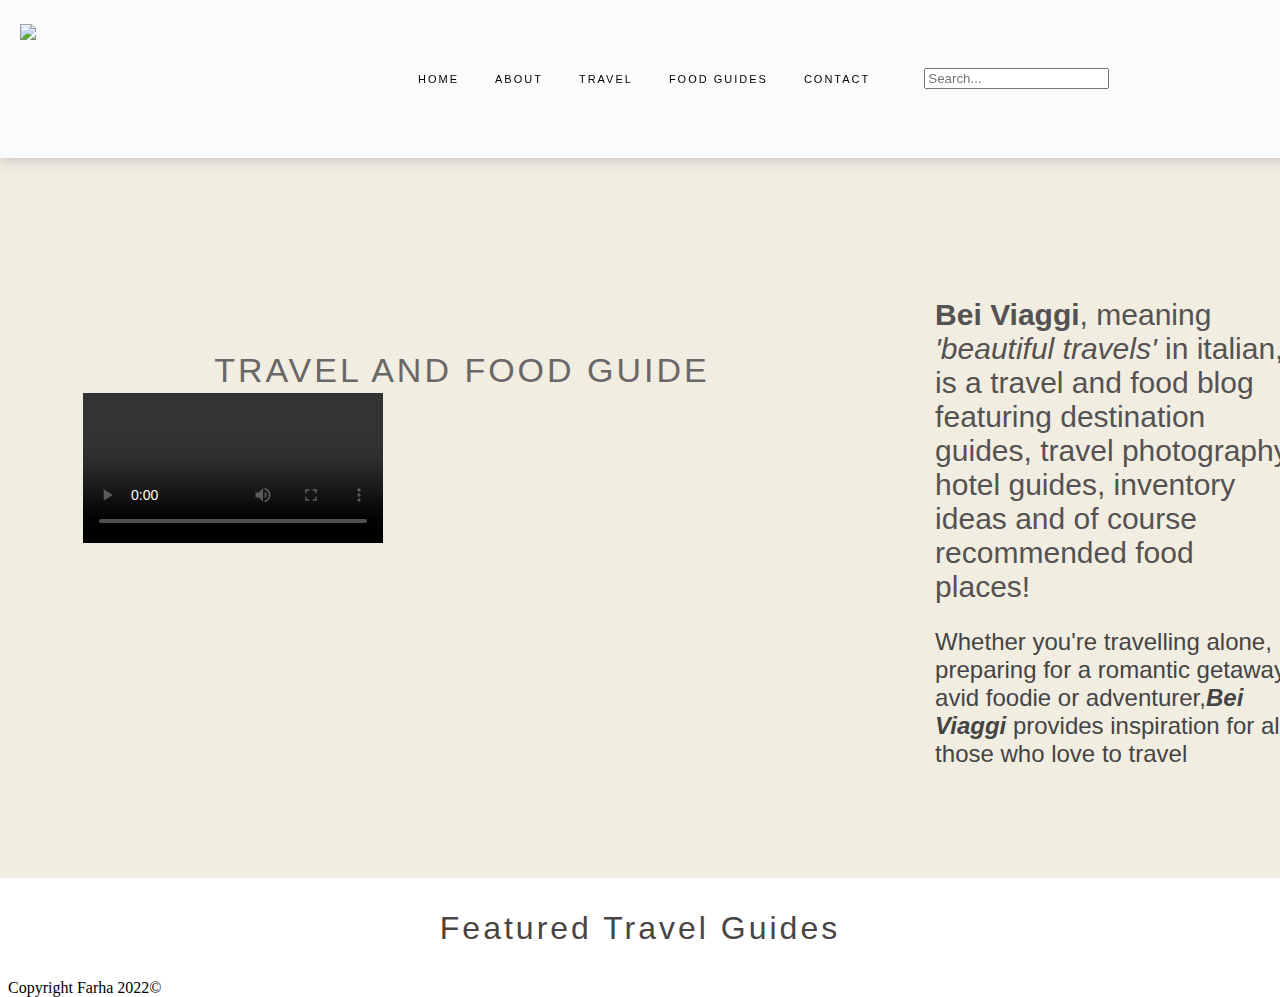
==== index.html @ d99a4c62 "hqhfqh" ====
<!DOCTYPE html>

<html lang="en">
    <head>
        <meta charset="UTF-8">
            <title>Travel tips for Sicily
            </title>
        <link rel="stylesheet" href="style.css">
        <script src="javascript.js"></script>
    </head>

    <body>
        <header>
            <div class="header">
                <div id="titlepic">
                    <h1><img src="/home/fara4311/Sam/images/logo.png"></h1>
                </div>
                <div class="col-xs-9 header_section_bottom_right" style="height: 97.838px;">
                    <nav id="main_menu_under_header" class="site-menu">
                        <div class="menu-bar"><ul id="menu-menu" class="menu"><li id="menu-item-1030" class="menu-item menu-item-type-custom menu-item-object-custom current-menu-item current_page_item menu-item-home menu-item-1030"><a href="index.html" aria-current="page">Home</a></li>
<li id="menu-item-871" class="menu-item menu-item-type-post_type menu-item-object-page menu-item-871"><a href="About.html">About</a></li>
<li id="menu-item-9160" class="menu-item menu-item-type-custom menu-item-object-custom menu-item-has-children menu-item-9160"><a href="#">Travel</a>
<ul class="sub-menu">
<li id="menu-item-9156" class="menu-item menu-item-type-custom menu-item-object-custom menu-item-has-children menu-item-9156"><a href="#">Destination Guides</a>
<ul class="sub-menu">
    <li id="menu-item-7815" class="menu-item menu-item-type-post_type menu-item-object-page menu-item-7815"><a href="Italy.html">Italy</a></li>
    <li id="menu-item-7560" class="menu-item menu-item-type-post_type menu-item-object-page menu-item-7560"><a href="Egypt.html">Egypt</a></li>
    <li id="menu-item-10622" class="menu-item menu-item-type-post_type menu-item-object-page menu-item-10622"><a href="Madeira.html">Madeira</a></li>
    <li id="menu-item-8018" class="menu-item menu-item-type-post_type menu-item-object-page menu-item-8018"><a href="York.html">York</a></li>
</ul></li>
</li></ul>
<li id="menu-item-9140" class="menu-item menu-item-type-custom menu-item-object-custom menu-item-has-children menu-item-9140"><a href="#">Food Guides</a>
    <ul class="sub-menu">
    <li id="menu-item-0002" class="menu-item menu-item-type-post_type menu-item-object-page menu-item-0002"><a href="Italyfood.html">Italy</a></li>
    <li id="menu-item-0003" class="menu-item menu-item-type-post_type menu-item-object-page menu-item-0003"><a href="Egyptfood.html">Egypt</a></li>
    <li id="menu-item-0004" class="menu-item menu-item-type-post_type menu-item-object-page menu-item-0004"><a href="Madeirafood.html">Madeira</a></li>
    <li id="menu-item-0005" class="menu-item menu-item-type-post_type menu-item-object-page menu-item-0005"><a href="Yorkfood.html">York</a></li>
    <li id="menu-item-0005" class="menu-item menu-item-type-post_type menu-item-object-page menu-item-0005"><a href="Londonfood.html">London</a></li>
</ul>
</li>
<li id="menu-item-0006" class="menu-item menu-item-type-custom menu-item-object-custom menu-item-has-children menu-item-0006"><a href="Contact.html">Contact</a>
    <ul class="sub-menu">
    </ul>
<li class="socialz top-socialz" href="https://www.instagram.com/drfarahaesthetics/" target="_blank" rel="nofollow noopener" aria-label="Instagram" title="Instagram"><i class="pipdigicons pipdigicons_fab pipdigicons-instagram"></i></a><a href="https://www.facebook.com/farhamirza" target="_blank" rel="nofollow noopener" aria-label="Facebook" title="Facebook"><i class="pipdigicons pipdigicons_fab pipdigicons-facebook"></i></a><a href="mailto:fara4311@hotmail.co.uk" target="_blank" rel="nofollow noopener" aria-label="Email" title="Email"><i class="pipdigicons pipdigicons-envelope"></i></a><a id="p3_search_btn" class="toggle-search" aria-label="Search" title="Search"><i class="pipdigicons pipdigicons-search"></i></a></li><li class="pipdig_navbar_search"><form role="search" method="get" class="search-form" action="index.html">
<div class="form-group">
    <input type="search" class="form-control" placeholder="Search..." value="" name="s" autocomplete="off">
</div>
</form></li></ul></div>						</nav>
                                        </div>
        </div>    
    </header>
    <div class="container">
        <div class="firstcolumn">    
        <h2><span>TRAVEL AND FOOD GUIDE</span>
            </h2>
        <video controls autoplay>
            <div id="video1"><source src="/home/fara4311/Sam/images/Egypt.mov" type="video/mp4">
          </video></div>
        </div>        
        <div class="secondcolumn">
            <div id="img2"><img src="/home/fara4311/Sam/images/picofme.jpg">
                </div>
            <p><strong>Bei Viaggi</strong>, meaning <em>'beautiful travels'</em> in italian, is a travel and food blog featuring destination guides, travel photography, hotel guides, inventory ideas and of course recommended food places!</p>
            <p id="para2">Whether you're travelling alone, preparing for a romantic getaway, avid foodie or adventurer,<strong><em>Bei Viaggi</strong></em> provides inspiration for all those who love to travel</p>
        </div>
    </div>
<div class="containertwo">
<h3> Featured Travel Guides </h3>
</div>
<footer>Copyright Farha 2022©</footer>
    </body>
</html>
---- style.css ----
.header {
    position: fixed;
    top: 0px;
    left: 0px;
    padding: 30px;
    width: 100%;
    background-color:rgb(250, 251, 252);
    box-shadow:0 5px 10px rgba(88, 86, 86, 0.19);
    }

    .content {font-size: 30px;

        margin: 25px;
        width: 50px;
        color:rgb(164, 62, 47);
        }

    #titlepic {position:fixed;
        width: 250px;
        height: 200px;
        top:-10px;
        left: 20px;
        }
    
    body {position:relative;top:180px;}

    .col-xs-9 {
        width: 75%;}

    .header_section_bottom_right #main_menu_under_header {
        position:fixed;
        left: 400px;
        top: 50%;
        transform: translateY(-50%);
    }

    .site-menu {
        position: relative;
        z-index: 99;
    }
    .menu-text {
        display: none;
        float: right;
        padding: 13px 20px;
        font-size: 16px;
        line-height: 24px;
    }
    .menu-bar ul {
        margin: 0;
        padding: 0;
        font-size: 0;
        list-style: none;
    }
    .menu-bar ul li {
        position: relative;
    }
    .menu-bar ul li a {
        display: block;
        text-decoration: none;
        line-height: 38px;
        font-size: 11px;
        font-weight: 400;
        font-family: Montserrat, sans-serif;
        text-transform: uppercase;
        letter-spacing: 2px;
        padding: 0 18px;
        color: #000;
        -moz-transition: all 0.25s ease-out; -webkit-transition: all 0.25s ease-out; transition: all 0.25s ease-out;
    }
    .menu-bar ul li a:hover {
        color: #999;
    }
    .menu-bar {
        height: auto;
    }
    .menu-bar ul ul {
        opacity: 0;
        visibility: hidden;
        -moz-transition: all 0.17s ease-out; -webkit-transition: all 0.17s ease-out; transition: all 0.17s ease-out;
        position: absolute;
        top: 38px;
        left: 0;
        width: auto;
        background: #fff;
        border: none;
        text-align: left;
    }
    .menu-bar ul ul ul {
        position: absolute;
        top: 0;
        left: 100%;
    }
    .menu-bar ul li:hover > ul {
        opacity: 1;
        visibility: visible;
    }
    .menu-bar > ul > li {
        display: inline-block;
    }
    .menu-bar ul ul li {
        display: block;
        padding: 0;
        border-right: none;
    }
    .menu-bar ul li ul a {
    line-height: 1.4;
    padding: 6px 18px;
    min-width: 170px;
    }
    .site-top.stickybar{
    position: fixed;
    top: 0;
    left: 0;
    width: 100%;
    z-index: 5000;
    }
    .sticky-nudge {
        margin-top: 30px;
    }
    .site-header {
        position: relative;
        top: 0;
        left: 0;
        width: 100%;
        z-index: 9;
        background: #fff;
        -moz-transition: all 0.25s ease-out; -webkit-transition: all 0.25s ease-out; transition: all 0.25s ease-out;
    }
    .site-header .container {
        background: none;
        padding-top: 15px;
        padding-bottom: 15px;
        -moz-transition: all 0.25s ease-out; -webkit-transition: all 0.25s ease-out; transition: all 0.25s ease-out;
    }
    .site-header.site-header-2 {
        position: relative;
    }
    .site-header.site-header-2 .container {
        padding-top: 60px;
        padding-bottom: 30px;
    }
    .site-header.shift_the_nav {
        box-shadow: 0 1px 8px 0 rgba(0, 0, 0, 0.08);
        opacity: .98;
        padding-bottom: 0 !important;
        position: fixed;
    }
    .shift_the_nav .container .site-title {
        font-size: 60px;
    }
    .site-branding {
        text-align: center;
    }
    .site-title {
        margin: 0;
        font-size: 80px;
        font-family: Paradise, serif;
        font-weight: 400 !important;
        line-height: 1;
        color: #000;
        text-transform: none;
        letter-spacing: 0;
        /*
        overflow: hidden;
        white-space: nowrap;
        */
    }
    .site-title img {
        margin: 0 auto;
        display: block;
        max-width: 100%;
        height: auto;
    }
    .site-title a {
        color: #000;
    }
    .site-title a:hover,
    .site-title a:focus {
        text-decoration: none;
    }
    .site-description {
        color: #444;
        font-size: 15px;
        font-weight: 400;
        line-height: 1.5;
        margin: 10px auto 0;
        font: 10px Montserrat, sans-serif;
        letter-spacing: 2px;
        text-transform: uppercase;
    }
    
    .header_section_bottom_right #main_menu_under_header {
        position: absolute;
        right: 10px;
        top: 50%;
        transform: translateY(-50%);
    }
    
    #header_widget_section {
        padding: 10px 0;
    }
    
    #ad-area-2 {
        padding: 20px 0;
    }
    
    #ad-area-2 .widget {
        margin-bottom: 35px;
    }
    #widget_area_before_first {
        padding-bottom: 30px;
    }
    

    .container 
    {  display:flex;
        flex-direction: row;
    background-color: rgba(222, 210, 181, 0.4);
margin-top: -40px;
margin-left: -25px;
margin-right: -24px;
align-items: center;
}


.firstcolumn {
align-items: center;
width:70%;
margin-left:100px;
margin-bottom: 100px;
}

video {max-width: 100%; max-height: 90%;}

#video1 {width:90%;height:90%;
margin-top:70px; position:center;}

h2 {font-size: 34px; color:rgb(105, 103, 103);
    width: 90%; 
   text-align: center; 
   line-height: 0.1em;
   margin: 10px 0 20px;
   margin-top: -10px; 
font-family: Montserrat, sans-serif;
font-weight: 100;
letter-spacing: 3px;
   
 } 
 
 h2 span {  
     background-color: transparent;
}
 
.secondcolumn {
width:30%;
margin-left: 10px;
margin-top:100px;
margin-bottom: 100px;

}

img {object-fit: contain;}

#img2 {
    height: 40%;
    width: 40%;
    margin: auto;
    margin: auto;
    clip-path:circle();
}

p {
    color:rgb(84, 82, 82);
font-size: 30px;
margin-bottom:10px;
font-family: Montserrat, sans-serif;}
#para2 {color:#444;
font-size: 24px;
font-family:Montserrat, sans-serif;
}

h3 {
    color:rgb(72, 69, 69);
    font-size: 32px;
    font-weight: 100;
    text-align: center;
    font-family: Montserrat, sans-serif;
    letter-spacing: 3px;
}
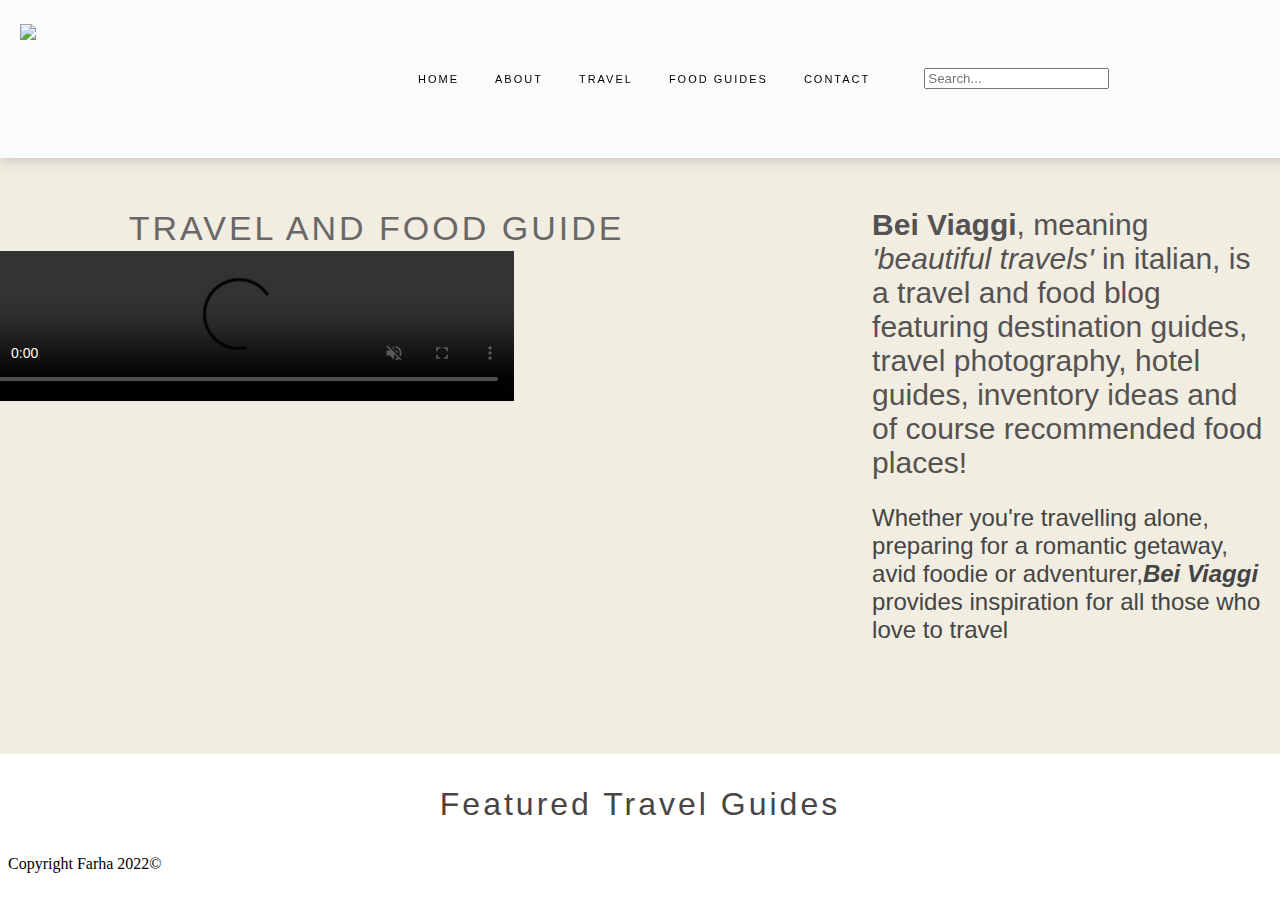
==== commit 33b8bc0d: "hdiwqhdoiqwo" ====
--- a/index.html
+++ b/index.html
@@ -53,9 +53,9 @@
         <div class="firstcolumn">    
         <h2><span>TRAVEL AND FOOD GUIDE</span>
             </h2>
-        <video controls autoplay>
-            <div id="video1"><source src="/home/fara4311/Sam/images/Egypt.mov" type="video/mp4">
-          </video></div>
+        <video id= "videob" width= "60%" height="25%" controls muted autoplay loop>
+            <source src="/home/fara4311/Sam/images/Egypt.mov" type="video/mp4">
+        </video>
         </div>        
         <div class="secondcolumn">
             <div id="img2"><img src="/home/fara4311/Sam/images/picofme.jpg">
--- a/style.css
+++ b/style.css
@@ -218,7 +218,7 @@
     {  display:flex;
         flex-direction: row;
     background-color: rgba(222, 210, 181, 0.4);
-margin-top: -40px;
+margin-top: -100px;
 margin-left: -25px;
 margin-right: -24px;
 align-items: center;
@@ -228,14 +228,12 @@
 .firstcolumn {
 align-items: center;
 width:70%;
-margin-left:100px;
+margin-left:-20px;
 margin-bottom: 100px;
-}
-
-video {max-width: 100%; max-height: 90%;}
-
-#video1 {width:90%;height:90%;
-margin-top:70px; position:center;}
+margin-top: -100px;
+}
+
+img {max-width: 100%; max-height: 90%;}
 
 h2 {font-size: 34px; color:rgb(105, 103, 103);
     width: 90%; 
@@ -253,10 +251,14 @@
      background-color: transparent;
 }
  
+.videob {margin-right: 10px; 
+width: 100%;}
+
+
 .secondcolumn {
 width:30%;
-margin-left: 10px;
-margin-top:100px;
+margin-left: -10px;
+margin-top:70px;
 margin-bottom: 100px;
 
 }
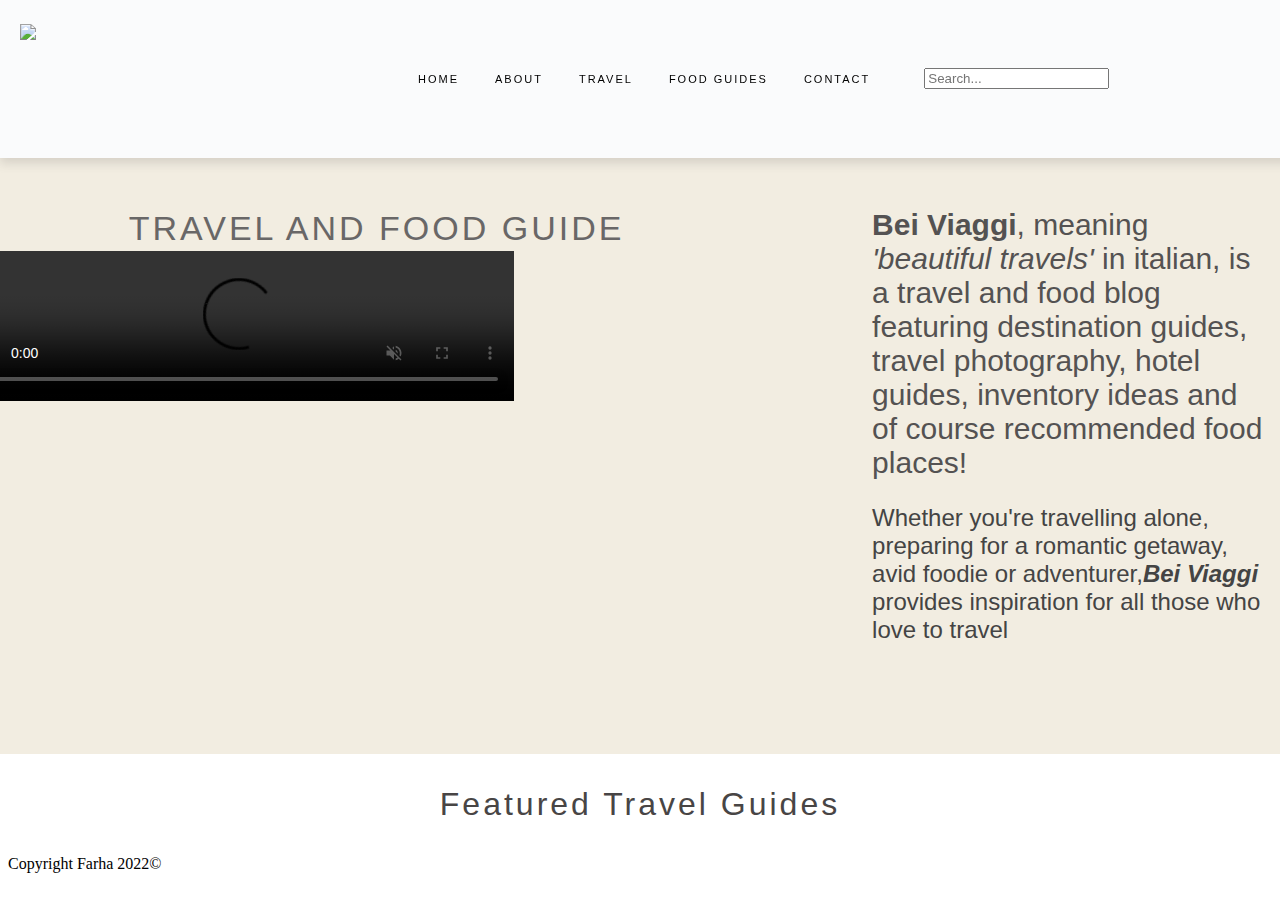
==== commit 7f347a8d: "i[pqwikfpqw" ====
--- a/index.html
+++ b/index.html
@@ -7,6 +7,9 @@
             </title>
         <link rel="stylesheet" href="style.css">
         <script src="javascript.js"></script>
+        <script>
+            alert ('videob');
+        </script>
     </head>
 
     <body>
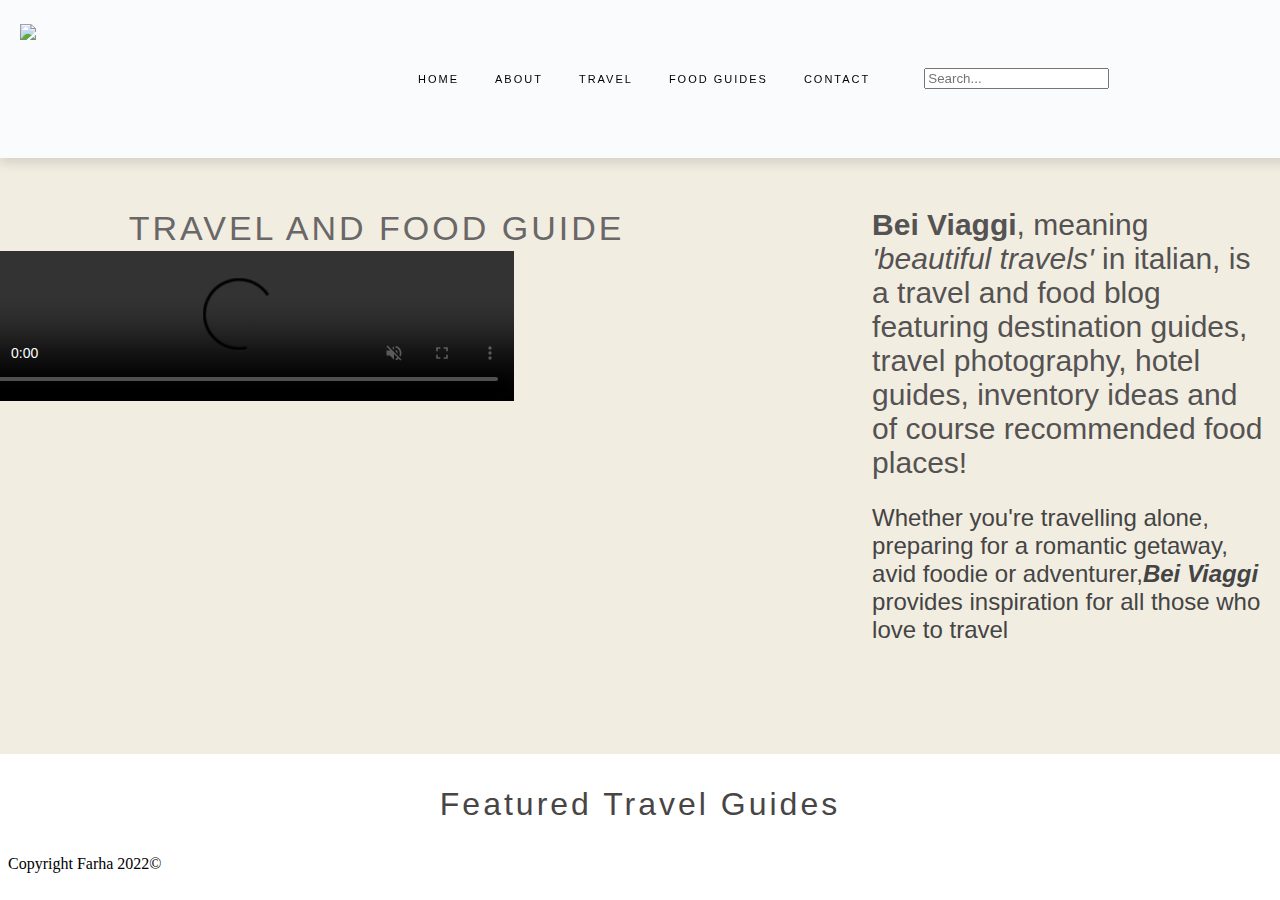
==== commit 22c43c31: "eioqwheoiqw" ====
--- a/index.html
+++ b/index.html
@@ -3,13 +3,10 @@
 <html lang="en">
     <head>
         <meta charset="UTF-8">
-            <title>Travel tips for Sicily
+            <title>Bei Viaggi
             </title>
         <link rel="stylesheet" href="style.css">
-        <script src="javascript.js"></script>
-        <script>
-            alert ('videob');
-        </script>
+        <script src="/home/fara4311/Sam/First-website/javascript.js"></script>
     </head>
 
     <body>
@@ -56,7 +53,7 @@
         <div class="firstcolumn">    
         <h2><span>TRAVEL AND FOOD GUIDE</span>
             </h2>
-        <video id= "videob" width= "60%" height="25%" controls muted autoplay loop>
+        <video id= "videob" width= "60%" height="25%" controls="" muted autoplay loop>
             <source src="/home/fara4311/Sam/images/Egypt.mov" type="video/mp4">
         </video>
         </div>        
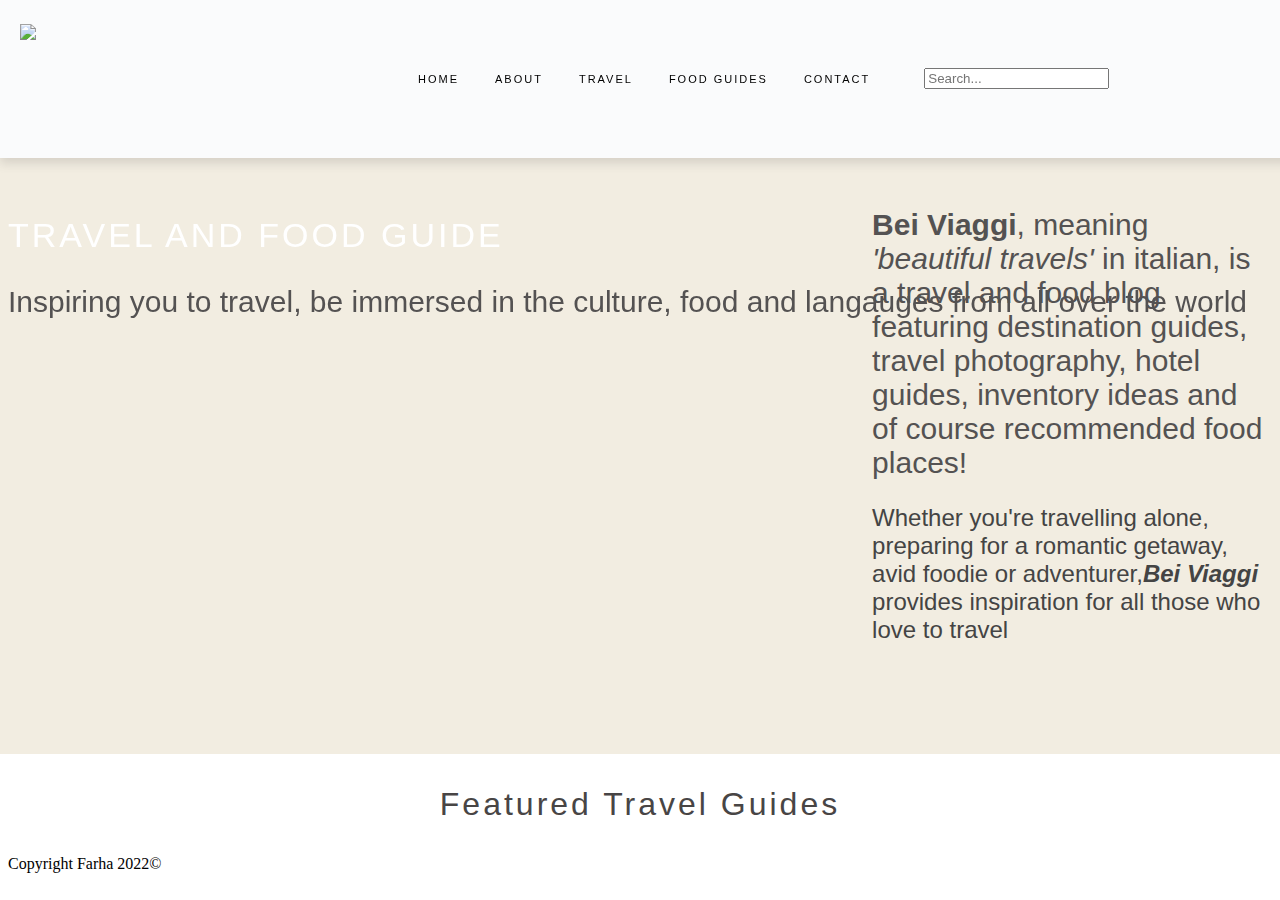
==== commit 48035f18: "rou2roiweurip" ====
--- a/index.html
+++ b/index.html
@@ -51,9 +51,10 @@
     </header>
     <div class="container">
         <div class="firstcolumn">    
-        <h2><span>TRAVEL AND FOOD GUIDE</span>
+        <div class= "overlay"><h2><span>TRAVEL AND FOOD GUIDE</span>
             </h2>
-        <video id= "videob" width= "60%" height="25%" controls="" muted autoplay loop>
+        <p>Inspiring you to travel, be immersed in the culture, food and langauges from all over the world</p></div>
+        <video id= "videob" width= "100%" height="25%" muted autoplay loop>
             <source src="/home/fara4311/Sam/images/Egypt.mov" type="video/mp4">
         </video>
         </div>        
--- a/style.css
+++ b/style.css
@@ -2,7 +2,7 @@
 
 .header {
     position: fixed;
-    top: 0px;
+    top: 0;
     left: 0px;
     padding: 30px;
     width: 100%;
@@ -230,29 +230,43 @@
 width:70%;
 margin-left:-20px;
 margin-bottom: 100px;
-margin-top: -100px;
 }
 
 img {max-width: 100%; max-height: 90%;}
 
-h2 {font-size: 34px; color:rgb(105, 103, 103);
-    width: 90%; 
-   text-align: center; 
-   line-height: 0.1em;
-   margin: 10px 0 20px;
-   margin-top: -10px; 
+.overlay {position:absolute;
+    top:0;
+    left:0;
+    z-index:1;
+    margin-top: 100px;
+
+}
+
+h2 {font-size: 34px; color:rgb(255, 255, 255);
+   text-align: left; 
 font-family: Montserrat, sans-serif;
 font-weight: 100;
 letter-spacing: 3px;
    
  } 
+
+#p1 {font-size: 20px; color:rgb(255, 255, 255);
+    text-align: right; 
+ font-family: Montserrat, sans-serif;
+ font-weight: 100;
+ letter-spacing: 3px;
+    
+  } 
  
  h2 span {  
      background-color: transparent;
 }
  
 .videob {margin-right: 10px; 
-width: 100%;}
+width: 100%;
+margin-top: -200px;
+
+}
 
 
 .secondcolumn {
@@ -268,7 +282,6 @@
 #img2 {
     height: 40%;
     width: 40%;
-    margin: auto;
     margin: auto;
     clip-path:circle();
 }
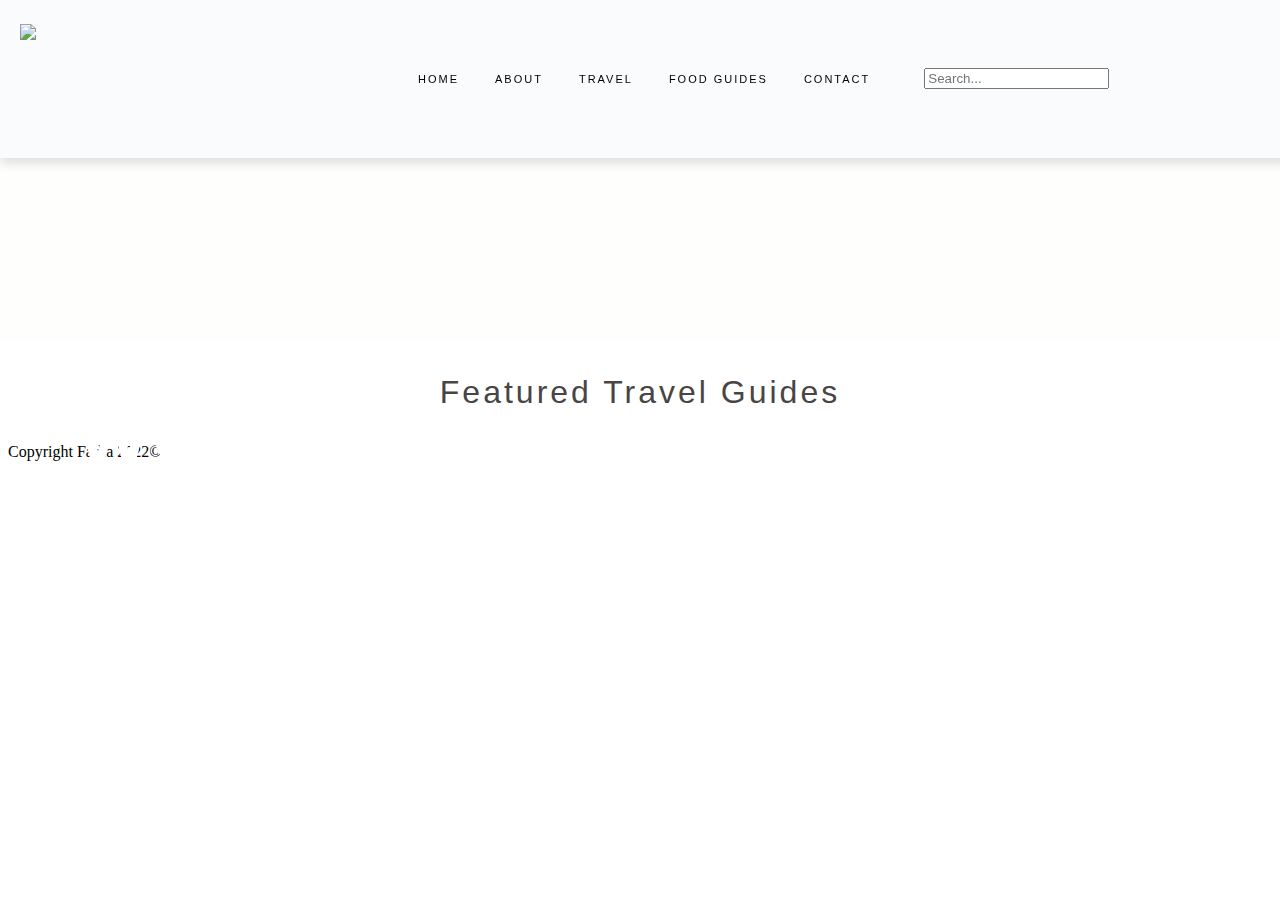
==== commit 5380e4cd: "hoiqhoroiqwo" ====
--- a/index.html
+++ b/index.html
@@ -51,19 +51,15 @@
     </header>
     <div class="container">
         <div class="firstcolumn">    
-        <div class= "overlay"><h2><span>TRAVEL AND FOOD GUIDE</span>
+        <div class= "overlay"><h2><span> WORLD <br>TRAVEL & <br>FOOD GUIDE</span>
             </h2>
-        <p>Inspiring you to travel, be immersed in the culture, food and langauges from all over the world</p></div>
+        <p id= "p1"><em>Inspiring you to travel, be immersed in the culture,<br>food and langauges from all over the world <br>Guiding you through the most recommended <br>places to visit and eat in Europe, Africa and Asia</em></p>
+        <p id="para2">Whether you're travelling alone, preparing for a romantic getaway, <br> avid foodie or adventurer,<strong><em>Bei Viaggi (beautiful travels)</strong></em>provides inspiration <br>for all those who love to travel</p>
+        </div>    
         <video id= "videob" width= "100%" height="25%" muted autoplay loop>
             <source src="/home/fara4311/Sam/images/Egypt.mov" type="video/mp4">
         </video>
         </div>        
-        <div class="secondcolumn">
-            <div id="img2"><img src="/home/fara4311/Sam/images/picofme.jpg">
-                </div>
-            <p><strong>Bei Viaggi</strong>, meaning <em>'beautiful travels'</em> in italian, is a travel and food blog featuring destination guides, travel photography, hotel guides, inventory ideas and of course recommended food places!</p>
-            <p id="para2">Whether you're travelling alone, preparing for a romantic getaway, avid foodie or adventurer,<strong><em>Bei Viaggi</strong></em> provides inspiration for all those who love to travel</p>
-        </div>
     </div>
 <div class="containertwo">
 <h3> Featured Travel Guides </h3>
--- a/style.css
+++ b/style.css
@@ -217,7 +217,7 @@
     .container 
     {  display:flex;
         flex-direction: row;
-    background-color: rgba(222, 210, 181, 0.4);
+    background-color: rgb(254, 254, 253);
 margin-top: -100px;
 margin-left: -25px;
 margin-right: -24px;
@@ -227,7 +227,7 @@
 
 .firstcolumn {
 align-items: center;
-width:70%;
+width:100%;
 margin-left:-20px;
 margin-bottom: 100px;
 }
@@ -236,65 +236,49 @@
 
 .overlay {position:absolute;
     top:0;
-    left:0;
+    left:50px;
     z-index:1;
-    margin-top: 100px;
-
-}
-
-h2 {font-size: 34px; color:rgb(255, 255, 255);
+    margin-top: 250px;
+
+}
+
+h2 {font-size: 75px; color:rgb(255, 255, 255);
    text-align: left; 
 font-family: Montserrat, sans-serif;
-font-weight: 100;
+font-weight:600;
 letter-spacing: 3px;
+margin-left: 20px;
+line-height: 1em;
    
  } 
 
 #p1 {font-size: 20px; color:rgb(255, 255, 255);
-    text-align: right; 
+    text-align: left; 
+    margin-left: 20px;
  font-family: Montserrat, sans-serif;
  font-weight: 100;
  letter-spacing: 3px;
-    
+ line-height: 1.25em;
+ margin-top:-30px;
   } 
  
+#para2 {color:rgb(255, 255, 255);
+    font-size: 20px;
+    font-family:Montserrat, sans-serif;
+    letter-spacing: 2px;
+    margin-left: 20px;
+    }    
+
  h2 span {  
      background-color: transparent;
 }
  
-.videob {margin-right: 10px; 
+.videob {
 width: 100%;
 margin-top: -200px;
 
 }
 
-
-.secondcolumn {
-width:30%;
-margin-left: -10px;
-margin-top:70px;
-margin-bottom: 100px;
-
-}
-
-img {object-fit: contain;}
-
-#img2 {
-    height: 40%;
-    width: 40%;
-    margin: auto;
-    clip-path:circle();
-}
-
-p {
-    color:rgb(84, 82, 82);
-font-size: 30px;
-margin-bottom:10px;
-font-family: Montserrat, sans-serif;}
-#para2 {color:#444;
-font-size: 24px;
-font-family:Montserrat, sans-serif;
-}
 
 h3 {
     color:rgb(72, 69, 69);
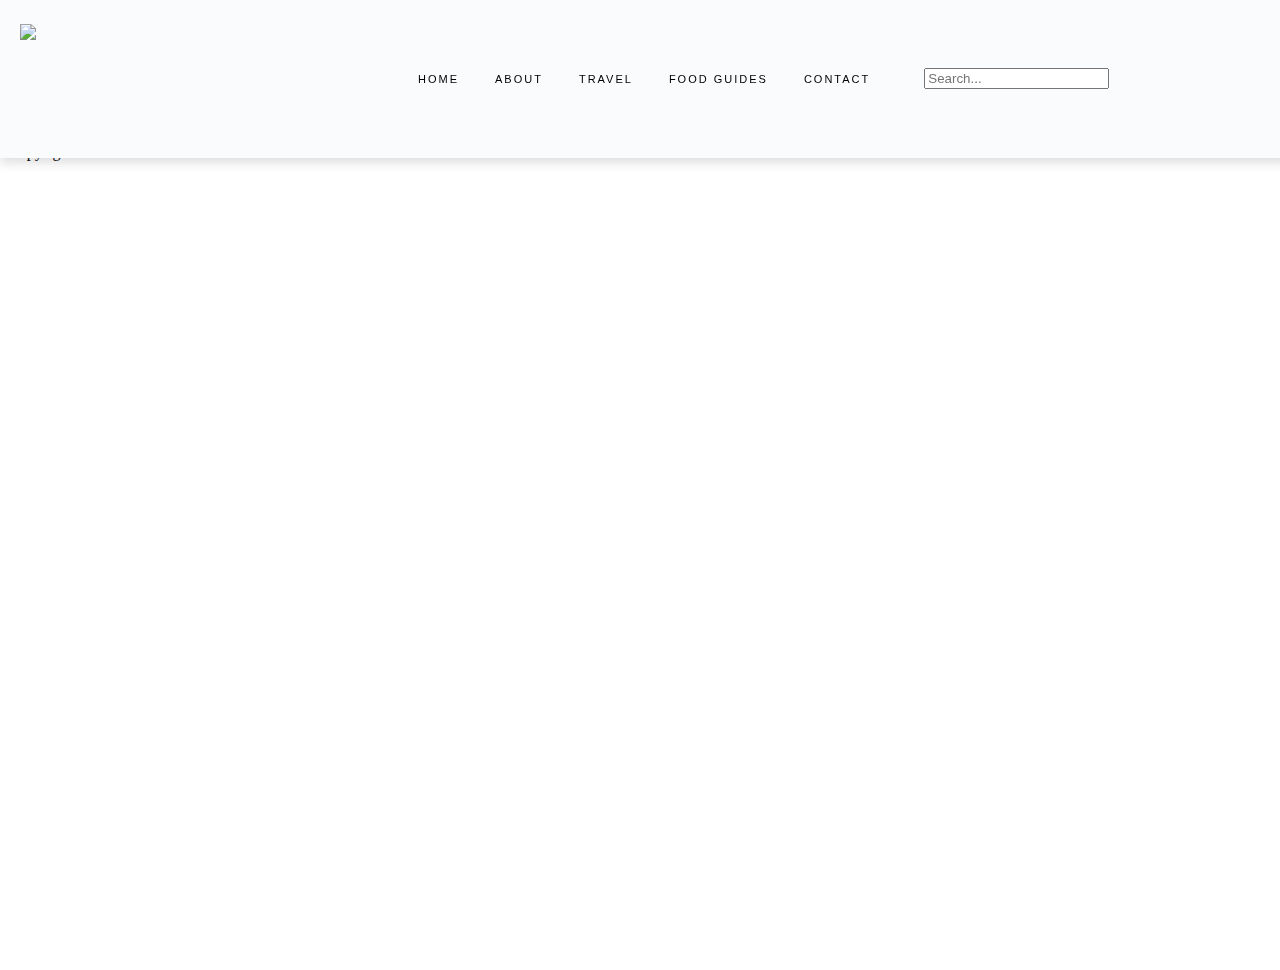
==== commit 2cfb7934: "joioioiooioo" ====
--- a/index.html
+++ b/index.html
@@ -49,17 +49,15 @@
                                         </div>
         </div>    
     </header>
-    <div class="container">
-        <div class="firstcolumn">    
+    <div class="container">   
         <div class= "overlay"><h2><span> WORLD <br>TRAVEL & <br>FOOD GUIDE</span>
             </h2>
-        <p id= "p1"><em>Inspiring you to travel, be immersed in the culture,<br>food and langauges from all over the world <br>Guiding you through the most recommended <br>places to visit and eat in Europe, Africa and Asia</em></p>
-        <p id="para2">Whether you're travelling alone, preparing for a romantic getaway, <br> avid foodie or adventurer,<strong><em>Bei Viaggi (beautiful travels)</strong></em>provides inspiration <br>for all those who love to travel</p>
+        <p id= "p1">Inspiring you to travel, be immersed in the culture,<br>food and langauges from all over the world <br>Guiding you through the most recommended <br>places to visit and eat in Europe, Africa and Asia<br><strong><em>Bei Viaggi,</strong></em>meaning beautiful travels in italian, provides <br>inspiration for all those who love to travel</p>
         </div>    
-        <video id= "videob" width= "100%" height="25%" muted autoplay loop>
+        <video id= "videob" width= "100%" muted autoplay loop>
             <source src="/home/fara4311/Sam/images/Egypt.mov" type="video/mp4">
         </video>
-        </div>        
+                
     </div>
 <div class="containertwo">
 <h3> Featured Travel Guides </h3>
--- a/style.css
+++ b/style.css
@@ -215,22 +215,15 @@
     
 
     .container 
-    {  display:flex;
-        flex-direction: row;
+    {  
     background-color: rgb(254, 254, 253);
-margin-top: -100px;
-margin-left: -25px;
-margin-right: -24px;
-align-items: center;
-}
-
-
-.firstcolumn {
-align-items: center;
-width:100%;
-margin-left:-20px;
-margin-bottom: 100px;
-}
+    margin-top: -300px;
+    margin-left: -30px;
+    position: stretch;
+    width:100%;
+
+}
+
 
 img {max-width: 100%; max-height: 90%;}
 
@@ -238,7 +231,7 @@
     top:0;
     left:50px;
     z-index:1;
-    margin-top: 250px;
+    margin-top: 450px;
 
 }
 
@@ -258,13 +251,13 @@
  font-family: Montserrat, sans-serif;
  font-weight: 100;
  letter-spacing: 3px;
- line-height: 1.25em;
+ line-height: 1.5em;
  margin-top:-30px;
   } 
  
 #para2 {color:rgb(255, 255, 255);
-    font-size: 20px;
-    font-family:Montserrat, sans-serif;
+    font-size: 24px;
+    font-family:'Courier New', Courier, monospace;
     letter-spacing: 2px;
     margin-left: 20px;
     }    
@@ -276,6 +269,9 @@
 .videob {
 width: 100%;
 margin-top: -200px;
+height: auto;
+position: stretch;
+margin-left:-25px;
 
 }
 
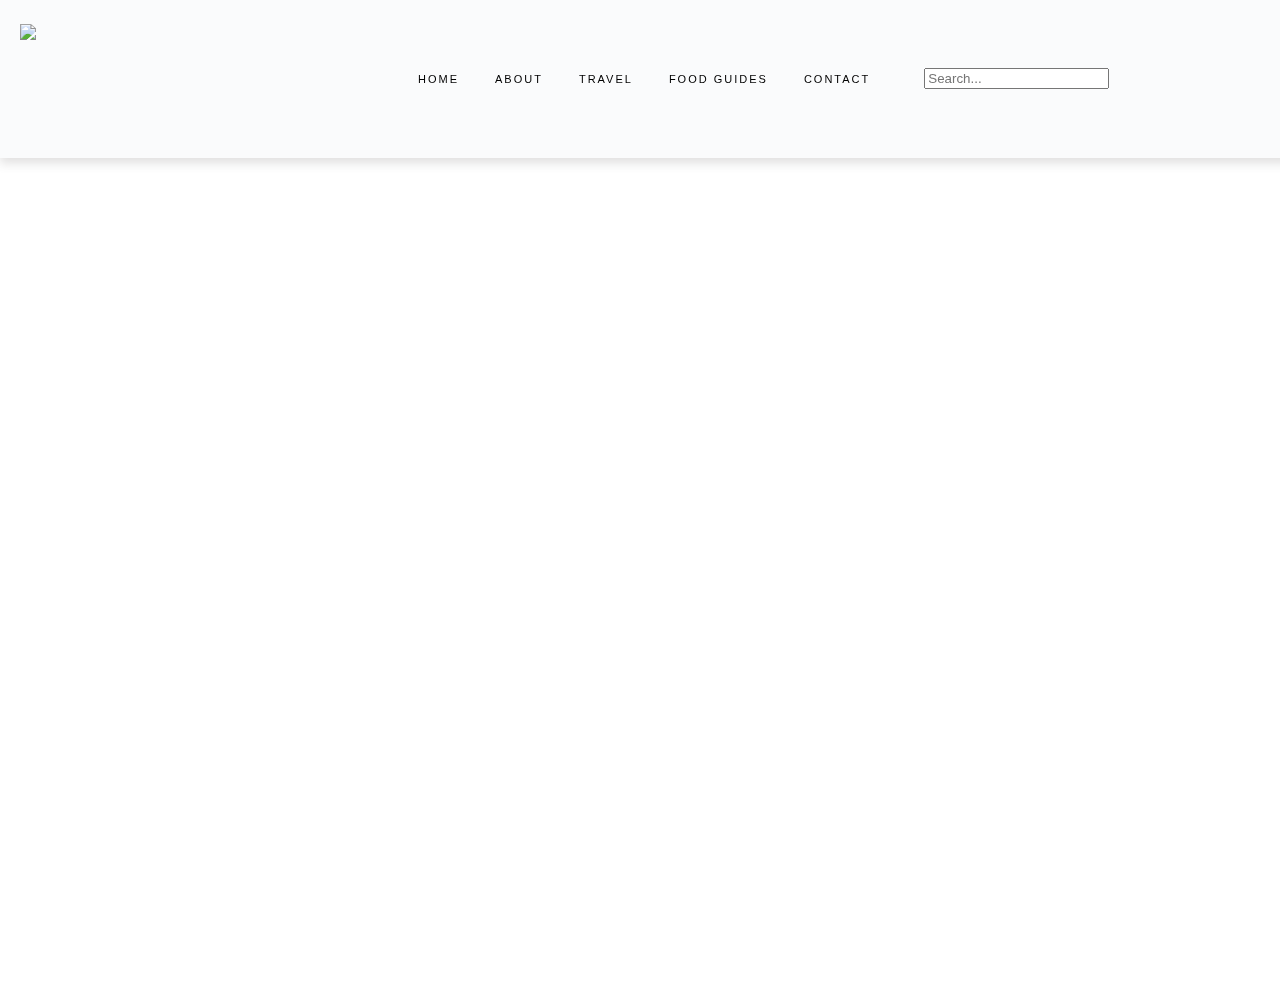
==== commit 0c9bc05f: "gfoiehfqoihfqo" ====
--- a/index.html
+++ b/index.html
@@ -57,10 +57,31 @@
         <video id= "videob" width= "100%" muted autoplay loop>
             <source src="/home/fara4311/Sam/images/Egypt.mov" type="video/mp4">
         </video>
-                
+    </div>      
     </div>
-<div class="containertwo">
-<h3> Featured Travel Guides </h3>
+    <div class= "containerb">
+        <h3> Featured Travel Guides </h3> 
+    <div class="conatinerc">
+        <div class="firstcolumn">
+        <h4>Italy</h4>
+
+        </div>
+        <div class="secondcolumn">
+         <h5>Egypt</h5>
+
+        </div>
+        <div class="thirdcolumn">
+           <h6>Madeira</h6>
+
+           
+        </div>
+        <div class="fourthcolumn">
+           <h7>York</h7>
+
+
+        </div>
+    </div>
+    </div>
 </div>
 <footer>Copyright Farha 2022©</footer>
     </body>
--- a/style.css
+++ b/style.css
@@ -214,14 +214,12 @@
     }
     
 
-    .container 
-    {  
+    .container {  
     background-color: rgb(254, 254, 253);
     margin-top: -300px;
-    margin-left: -30px;
-    position: stretch;
     width:100%;
-
+    margin-left: -10px;
+    margin-right: -10px;
 }
 
 
@@ -235,32 +233,24 @@
 
 }
 
-h2 {font-size: 75px; color:rgb(255, 255, 255);
+h2 {font-size: 78px; color:rgb(255, 255, 255);
    text-align: left; 
 font-family: Montserrat, sans-serif;
 font-weight:600;
 letter-spacing: 3px;
-margin-left: 20px;
+margin-left: 10px;
 line-height: 1em;
-   
+   margin-bottom: -10px;
  } 
 
-#p1 {font-size: 20px; color:rgb(255, 255, 255);
+#p1 {font-size: 22px; color:rgb(255, 255, 255);
     text-align: left; 
-    margin-left: 20px;
+    margin-left: 10px;
  font-family: Montserrat, sans-serif;
  font-weight: 100;
  letter-spacing: 3px;
  line-height: 1.5em;
- margin-top:-30px;
   } 
- 
-#para2 {color:rgb(255, 255, 255);
-    font-size: 24px;
-    font-family:'Courier New', Courier, monospace;
-    letter-spacing: 2px;
-    margin-left: 20px;
-    }    
 
  h2 span {  
      background-color: transparent;
@@ -270,9 +260,16 @@
 width: 100%;
 margin-top: -200px;
 height: auto;
-position: stretch;
-margin-left:-25px;
-
+
+}
+
+.containerb {
+    position:relative;
+    z-index:1;
+    background-color: #fff;
+  margin-top: -300px;
+  align-items: center;
+  margin-left: -20px;
 }
 
 
@@ -283,4 +280,11 @@
     text-align: center;
     font-family: Montserrat, sans-serif;
     letter-spacing: 3px;
+}
+
+.containerc {
+    display:flex;
+    flex-direction: row;
+    background-color: #fff;
+  
 }